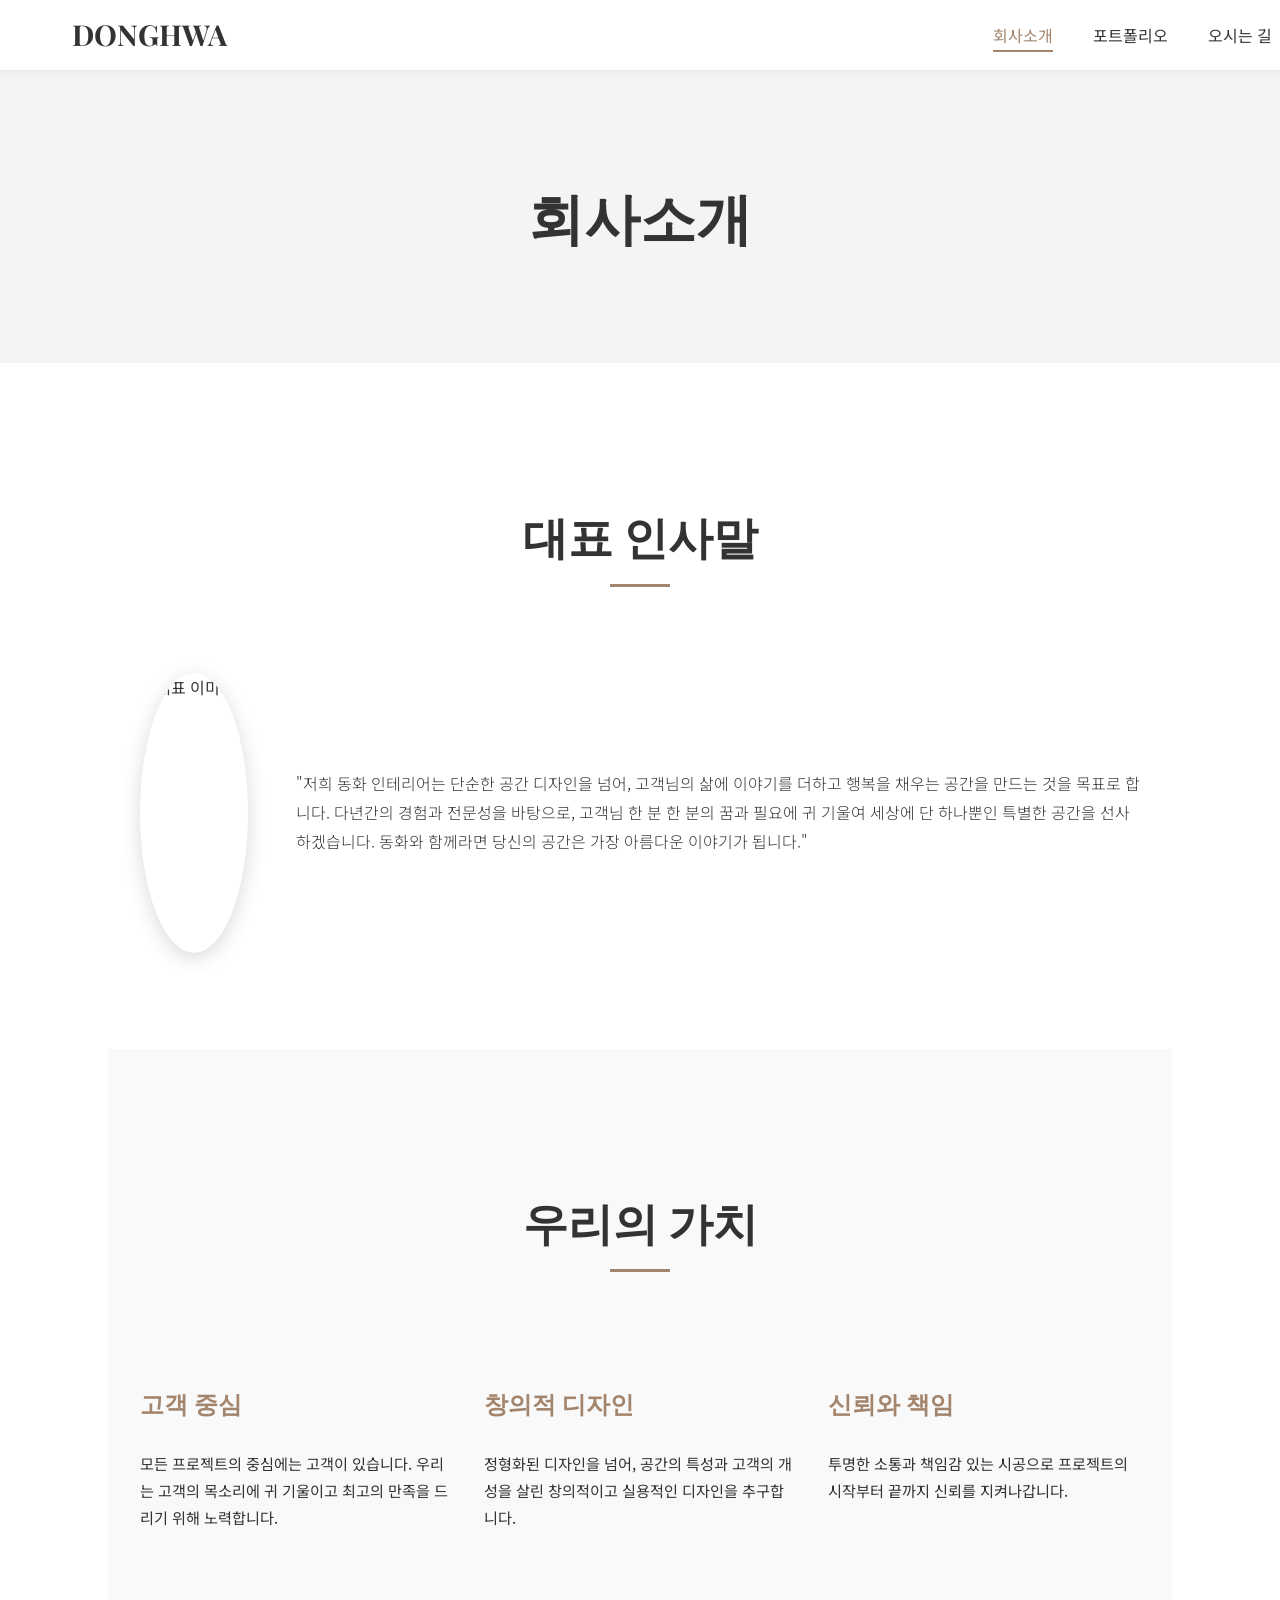
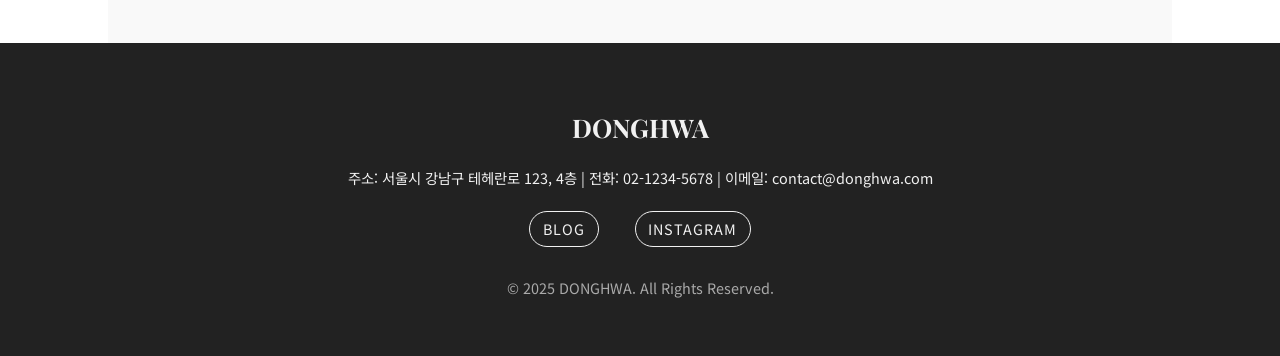
==== about.html @ 8a14a9ab "페이지 분리" ====
<!DOCTYPE html>
<html lang="ko">
<head>
    <meta charset="UTF-8">
    <meta name="viewport" content="width=device-width, initial-scale=1.0">
    <title>회사소개 - 동화 인테리어</title>
    <link rel="stylesheet" href="css/style.css">
    <link rel="preconnect" href="https://fonts.googleapis.com">
    <link rel="preconnect" href="https://fonts.gstatic.com" crossorigin>
    <link href="https://fonts.googleapis.com/css2?family=Noto+Sans+KR:wght@300;400;700&family=Playfair+Display:wght@700&display=swap" rel="stylesheet">
</head>
<body>

    <header id="header">
        <nav>
            <a href="index.html" class="logo">DONGHWA</a>
            <ul>
                <li><a href="about.html">회사소개</a></li>
                <li><a href="portfolio.html">포트폴리오</a></li>
                <li><a href="location.html">오시는 길</a></li>
            </ul>
        </nav>
    </header>

    <main>
        <section class="page-header">
            <h1>회사소개</h1>
        </section>

        <section id="about" class="content-section">
            <h2>대표 인사말</h2>
            <div class="ceo-message">
                <img src="https://images.unsplash.com/photo-1573496359142-b8d87734a5a2?q=80&w=1888&auto=format&fit=crop" alt="대표 이미지">
                <p>"저희 동화 인테리어는 단순한 공간 디자인을 넘어, 고객님의 삶에 이야기를 더하고 행복을 채우는 공간을 만드는 것을 목표로 합니다. 다년간의 경험과 전문성을 바탕으로, 고객님 한 분 한 분의 꿈과 필요에 귀 기울여 세상에 단 하나뿐인 특별한 공간을 선사하겠습니다. 동화와 함께라면 당신의 공간은 가장 아름다운 이야기가 됩니다."</p>
            </div>
        </section>

        <section class="content-section" style="background-color: #f9f9f9;">
            <h2>우리의 가치</h2>
            <div class="values-grid">
                <div class="value-item">
                    <h3>고객 중심</h3>
                    <p>모든 프로젝트의 중심에는 고객이 있습니다. 우리는 고객의 목소리에 귀 기울이고 최고의 만족을 드리기 위해 노력합니다.</p>
                </div>
                <div class="value-item">
                    <h3>창의적 디자인</h3>
                    <p>정형화된 디자인을 넘어, 공간의 특성과 고객의 개성을 살린 창의적이고 실용적인 디자인을 추구합니다.</p>
                </div>
                <div class="value-item">
                    <h3>신뢰와 책임</h3>
                    <p>투명한 소통과 책임감 있는 시공으로 프로젝트의 시작부터 끝까지 신뢰를 지켜나갑니다.</p>
                </div>
            </div>
        </section>
    </main>

    <footer id="contact">
        <div class="footer-content">
            <h2>DONGHWA</h2>
            <p>주소: 서울시 강남구 테헤란로 123, 4층 | 전화: 02-1234-5678 | 이메일: contact@donghwa.com</p>
            <div class="social-links">
                <a href="#" target="_blank">BLOG</a>
                <a href="#" target="_blank">INSTAGRAM</a>
            </div>
            <p class="copy">&copy; 2025 DONGHWA. All Rights Reserved.</p>
        </div>
    </footer>

    <script src="js/script.js"></script>
</body>
</html>
---- css/style.css ----
/* --- Global & Typography --- */
body {
    font-family: 'Noto Sans KR', sans-serif;
    margin: 0;
    padding: 0;
    color: #333;
    background-color: #ffffff;
    line-height: 1.8;
    overflow-x: hidden; /* Hide horizontal scrollbar from animations */
}

h1, h2, h3, h4, h5, h6 {
    font-family: 'Playfair Display', serif;
    font-weight: 700;
}

a {
    text-decoration: none;
    color: inherit;
}

main {
    padding-top: 70px; /* Offset for fixed header */
}

.content-section {
    padding: 6rem 2rem;
    max-width: 1000px;
    margin: 0 auto;
    text-align: center;
}

.content-section h2 {
    font-size: 2.8rem;
    margin-bottom: 2rem;
    position: relative;
    display: inline-block;
}

.content-section h2::after {
    content: '';
    position: absolute;
    bottom: -10px;
    left: 50%;
    transform: translateX(-50%);
    width: 60px;
    height: 3px;
    background-color: #a3856d;
}

/* --- Header --- */
#header {
    position: fixed;
    top: 0;
    left: 0;
    width: 100%;
    height: 70px;
    padding: 0 2rem;
    background: rgba(255, 255, 255, 0.8);
    backdrop-filter: blur(10px);
    z-index: 1000;
    transition: background 0.3s ease, box-shadow 0.3s ease;
    display: flex;
    align-items: center;
    box-shadow: 0 2px 5px rgba(0,0,0,0.05);
}

#header.scrolled {
    background: rgba(255, 255, 255, 0.95);
    box-shadow: 0 4px 10px rgba(0,0,0,0.1);
}

#header nav {
    display: flex;
    justify-content: space-between;
    align-items: center;
    width: 100%;
    max-width: 1200px;
    margin: 0 auto;
}

#header .logo {
    font-family: 'Playfair Display', serif;
    font-size: 1.8rem;
    font-weight: 700;
}

#header ul {
    list-style: none;
    margin: 0;
    padding: 0;
    display: flex;
}

#header ul li {
    margin-left: 2.5rem;
}

#header ul li a {
    font-weight: 400;
    font-size: 1rem;
    position: relative;
    padding: 5px 0;
    transition: color 0.3s ease;
}

#header ul li a::after {
    content: '';
    position: absolute;
    bottom: 0;
    left: 0;
    width: 0;
    height: 1.5px;
    background-color: #a3856d;
    transition: width 0.4s ease;
}

#header ul li a:hover::after,
#header ul li a.active::after {
    width: 100%;
}

#header ul li a:hover,
#header ul li a.active {
    color: #a3856d;
}

/* --- Footer --- */
#contact {
    background-color: #222;
    color: #f1f1f1;
    text-align: center;
    padding: 2.5rem 1rem; /* Reduced padding */
}

#contact .footer-content h2 {
    font-size: 1.6rem; /* Reduced font size */
    margin-bottom: 0.8rem;
}

#contact .footer-content p { /* Added specific selector for p tag */
    font-size: 0.9rem; /* Reduced font size */
}

#contact .social-links { margin: 1.5rem 0; /* Reduced margin */ }
#contact .social-links a {
    margin: 0 1rem;
    font-size: 0.9rem;
    letter-spacing: 1px;
    border: 1px solid #f1f1f1;
    padding: 0.4rem 0.8rem; /* Reduced padding */
    border-radius: 20px;
    transition: background 0.3s, color 0.3s;
}
#contact .social-links a:hover { background: #f1f1f1; color: #222; }
#contact .copy { font-size: 0.8rem; margin-top: 2rem; color: #aaa; }


/* --- Home Page --- */
.parallax-section {
    height: 100vh;
    background-attachment: fixed;
    background-position: center;
    background-repeat: no-repeat;
    background-size: cover;
    display: flex;
    justify-content: center;
    align-items: center;
    text-align: center;
    color: white;
    position: relative;
}
.parallax-section::before {
    content: '';
    position: absolute;
    top: 0;
    left: 0;
    width: 100%;
    height: 100%;
    background-color: rgba(0, 0, 0, 0.4);
}
#home .hero-text { z-index: 1; }
#home h1 { font-size: 6rem; margin: 0; letter-spacing: 2px; }
#home p { font-size: 1.5rem; font-weight: 300; }

.intro-section { padding: 5rem 2rem; }

.cta-button {
    display: inline-block;
    background-color: #a3856d;
    color: white;
    padding: 0.8rem 2rem;
    border-radius: 5px;
    font-weight: 700;
    margin-top: 1rem;
    transition: background-color 0.3s, transform 0.3s;
}
.cta-button:hover { background-color: #8a6d58; transform: translateY(-3px); }


/* --- Generic Page Header --- */
.page-header {
    padding: 6rem 2rem;
    background-color: #f4f4f4;
    text-align: center;
}
.page-header h1 { font-size: 3.5rem; margin: 0; }
.page-header p { font-size: 1.2rem; color: #666; margin-top: 0.5rem; }


/* --- About Page --- */
#about .ceo-message {
    display: flex;
    align-items: center;
    text-align: left;
    gap: 3rem;
    margin-top: 4rem;
}
#about .ceo-message img {
    width: 280px;
    height: 280px;
    border-radius: 50%;
    object-fit: cover;
    box-shadow: 0 5px 20px rgba(0,0,0,0.15);
}
#about .ceo-message p { font-size: 1rem; font-weight: 300; }

.values-grid {
    display: grid;
    grid-template-columns: repeat(3, 1fr);
    gap: 2rem;
    margin-top: 4rem;
    text-align: left;
}
.value-item h3 { font-size: 1.5rem; color: #a3856d; }
.value-item p { font-size: 0.95rem; }


/* --- Portfolio Page --- */
.gallery-grid {
    display: grid;
    grid-template-columns: repeat(auto-fit, minmax(350px, 1fr));
    gap: 2rem;
    max-width: 1400px;
}
.gallery-item-large {
    overflow: hidden;
    border-radius: 8px;
    box-shadow: 0 4px 15px rgba(0,0,0,0.1);
    transition: transform 0.3s ease, box-shadow 0.3s ease;
    position: relative;
    background: #000;
}
.gallery-item-large img {
    width: 100%;
    height: 100%;
    object-fit: cover;
    display: block;
    transition: transform 0.4s ease, opacity 0.4s ease;
}
.gallery-item-large:hover {
    transform: translateY(-5px);
    box-shadow: 0 8px 25px rgba(0,0,0,0.2);
}
.gallery-item-large:hover img {
    transform: scale(1.05);
    opacity: 0.5;
}
.gallery-caption {
    position: absolute;
    bottom: 0;
    left: 0;
    width: 100%;
    padding: 1.5rem;
    color: white;
    transform: translateY(100%);
    transition: transform 0.4s ease;
    box-sizing: border-box;
    background: linear-gradient(to top, rgba(0,0,0,0.8) 0%, rgba(0,0,0,0) 100%);
}
.gallery-item-large:hover .gallery-caption {
    transform: translateY(0);
}
.gallery-caption h3 { margin: 0; font-size: 1.6rem; }
.gallery-caption p { margin: 0.2rem 0 0; font-family: 'Noto Sans KR', sans-serif; opacity: 0.9; }


/* --- Location Page --- */
.contact-info {
    text-align: left;
    max-width: 600px;
    margin: 3rem auto 0 auto;
    background: #fff;
    padding: 2rem;
    border-radius: 8px;
    box-shadow: 0 4px 15px rgba(0,0,0,0.05);
}
.contact-info p { margin: 0.5rem 0; font-size: 1.1rem; }

.contact-form {
    max-width: 700px;
    margin: 0 auto;
    text-align: left;
}
.form-group {
    display: flex;
    gap: 1.5rem;
    margin-bottom: 1.5rem;
}
.form-group input, .form-group textarea {
    width: 100%;
    padding: 1rem;
    border: 1px solid #ddd;
    border-radius: 5px;
    font-family: 'Noto Sans KR', sans-serif;
    font-size: 1rem;
    transition: border-color 0.3s, box-shadow 0.3s;
}
.form-group input:focus, .form-group textarea:focus {
    outline: none;
    border-color: #a3856d;
    box-shadow: 0 0 5px rgba(163, 133, 109, 0.3);
}
.contact-form .cta-button { border: none; cursor: pointer; width: 100%; text-align: center; }


/* --- Animations --- */
.fade-in-section {
    opacity: 0;
    transform: translateY(20px);
    transition: opacity 0.6s ease-out, transform 0.6s ease-out;
}

.fade-in-section.is-visible {
    opacity: 1;
    transform: translateY(0);
}


/* --- Responsive --- */
@media (max-width: 768px) {
    main { padding-top: 110px; }
    #header { padding: 1rem; height: auto; }
    #header nav { flex-direction: column; gap: 1rem; }
    #header ul { padding: 0; }
    #header ul li { margin: 0 0.8rem; }

    #home h1 { font-size: 3.5rem; }
    #home p { font-size: 1.2rem; }

    .content-section { padding: 4rem 1.5rem; }

    #about .ceo-message { flex-direction: column; gap: 2rem; }
    #about .ceo-message img { width: 200px; height: 200px; }
    
    .values-grid { grid-template-columns: 1fr; }
    
    .gallery-grid { grid-template-columns: 1fr; }
    
    .form-group { flex-direction: column; gap: 1rem; margin-bottom: 1rem; }
}
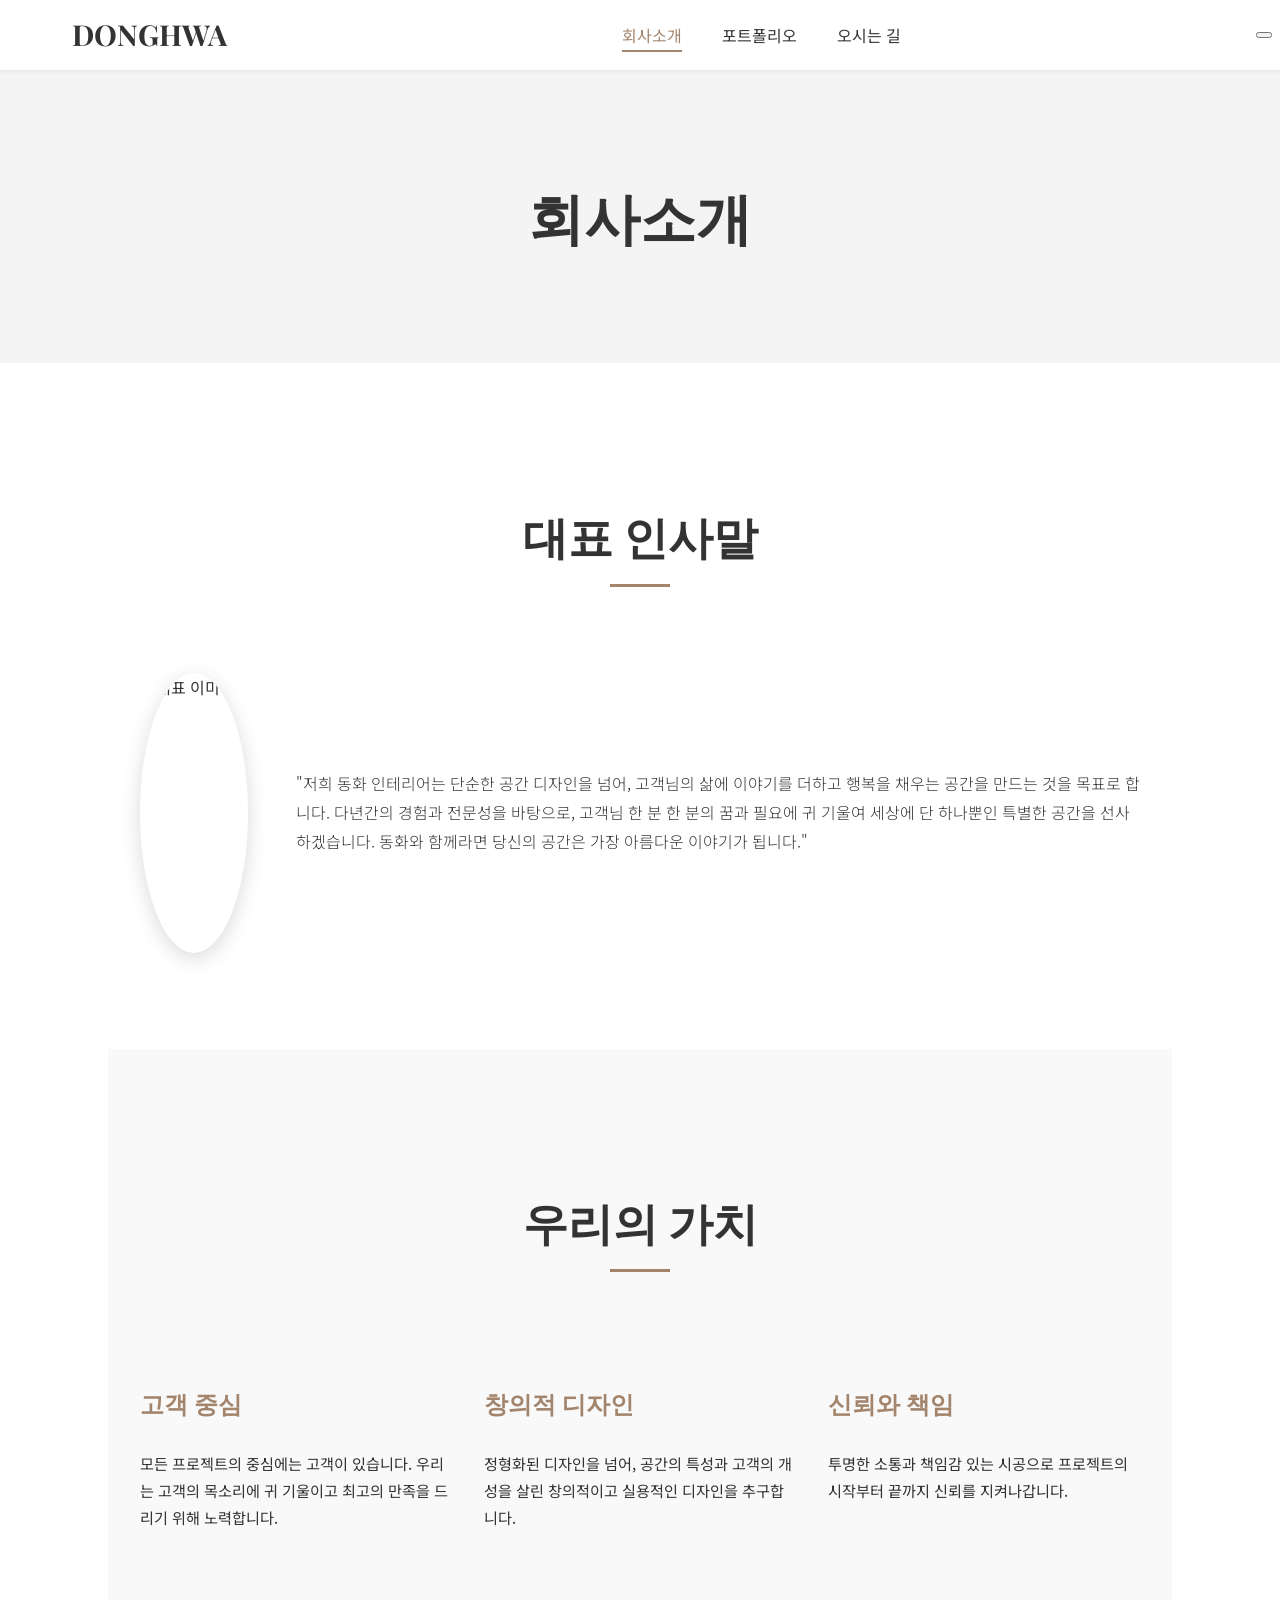
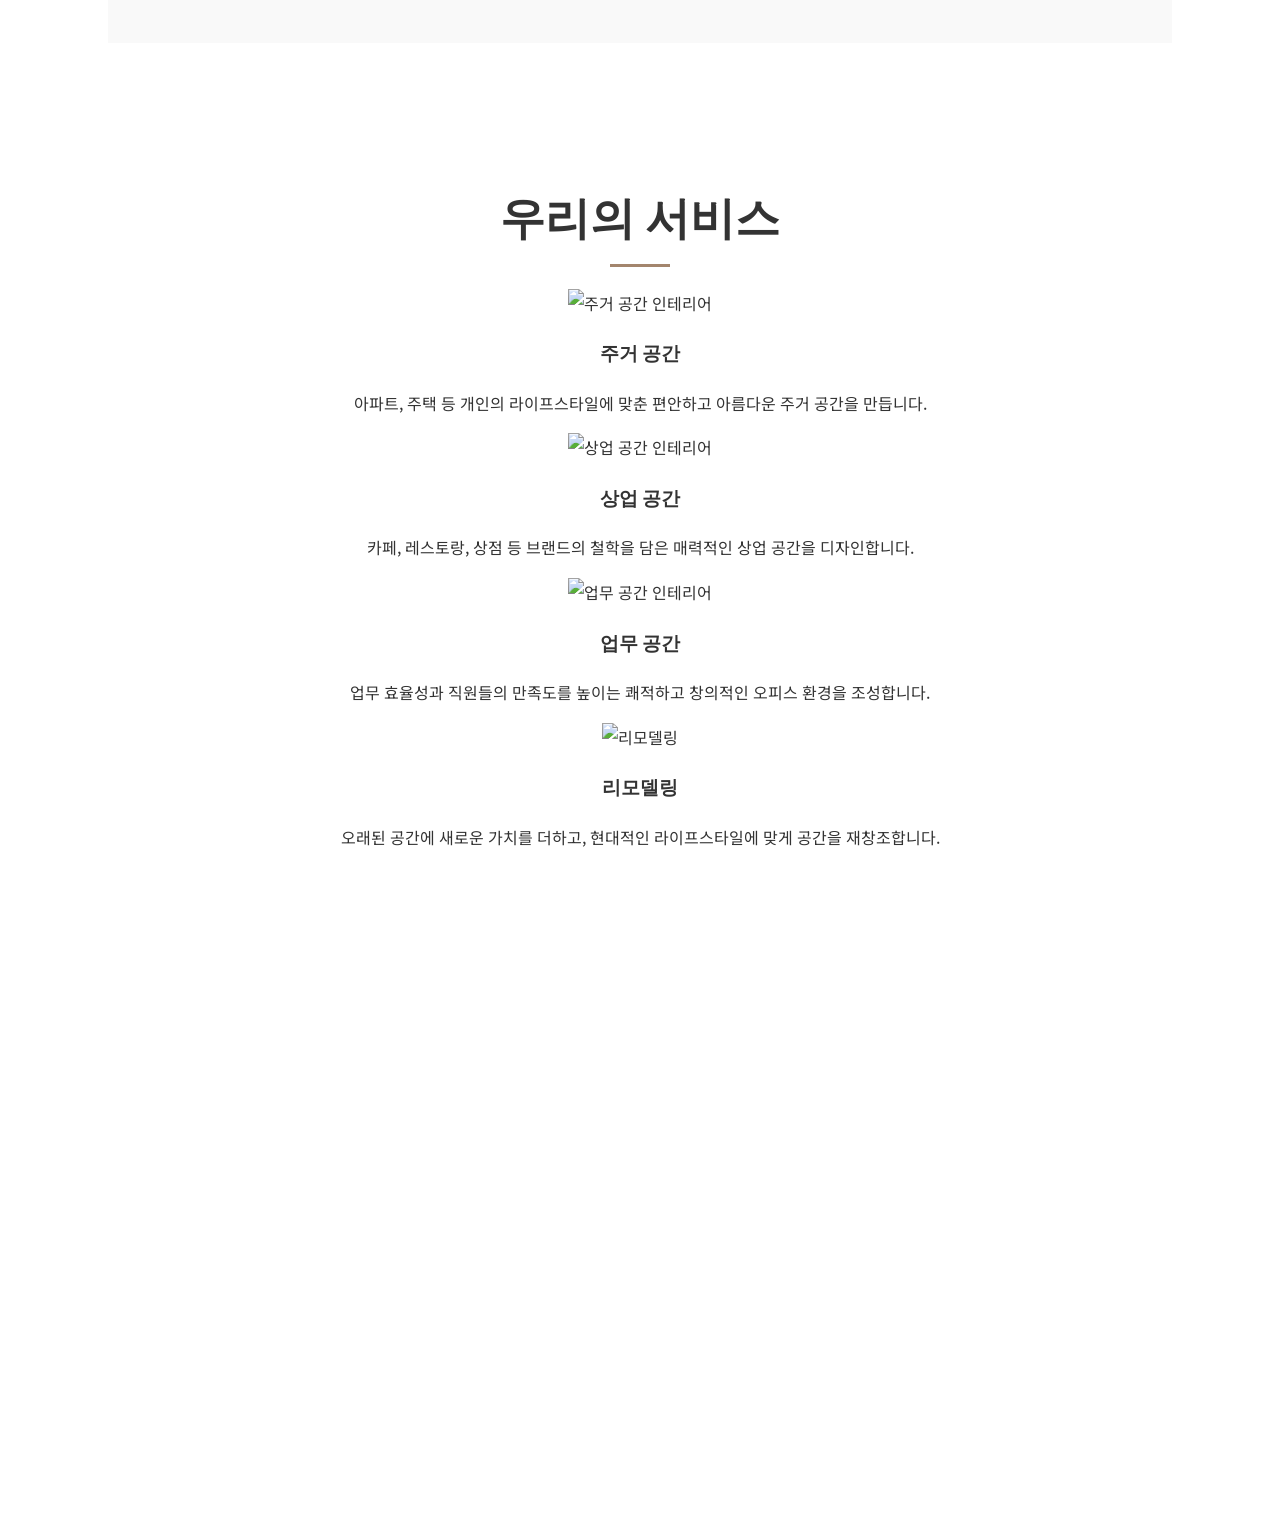
==== commit ecb7bb21: "소개 추가" ====
--- a/about.html
+++ b/about.html
@@ -14,11 +14,18 @@
     <header id="header">
         <nav>
             <a href="index.html" class="logo">DONGHWA</a>
-            <ul>
-                <li><a href="about.html">회사소개</a></li>
-                <li><a href="portfolio.html">포트폴리오</a></li>
-                <li><a href="location.html">오시는 길</a></li>
-            </ul>
+            <div class="nav-links">
+                <ul>
+                    <li><a href="about.html">회사소개</a></li>
+                    <li><a href="portfolio.html">포트폴리오</a></li>
+                    <li><a href="location.html">오시는 길</a></li>
+                </ul>
+            </div>
+            <button class="nav-toggle">
+                <span></span>
+                <span></span>
+                <span></span>
+            </button>
         </nav>
     </header>
 
@@ -52,17 +59,61 @@
                 </div>
             </div>
         </section>
+
+        <section class="content-section">
+            <h2>우리의 서비스</h2>
+            <div class="services-grid">
+                <div class="service-item">
+                    <img src="https://images.unsplash.com/photo-1600585154340-be6161a56a0c?q=80&w=2070&auto=format&fit=crop" alt="주거 공간 인테리어">
+                    <h3>주거 공간</h3>
+                    <p>아파트, 주택 등 개인의 라이프스타일에 맞춘 편안하고 아름다운 주거 공간을 만듭니다.</p>
+                </div>
+                <div class="service-item">
+                    <img src="https://images.unsplash.com/photo-1556761175-5973dc0f32e7?q=80&w=2232&auto=format&fit=crop" alt="상업 공간 인테리어">
+                    <h3>상업 공간</h3>
+                    <p>카페, 레스토랑, 상점 등 브랜드의 철학을 담은 매력적인 상업 공간을 디자인합니다.</p>
+                </div>
+                <div class="service-item">
+                    <img src="https://images.unsplash.com/photo-1522771739844-6a9f6d5f14af?q=80&w=2071&auto=format&fit=crop" alt="업무 공간 인테리어">
+                    <h3>업무 공간</h3>
+                    <p>업무 효율성과 직원들의 만족도를 높이는 쾌적하고 창의적인 오피스 환경을 조성합니다.</p>
+                </div>
+                <div class="service-item">
+                    <img src="https://images.unsplash.com/photo-1484154218962-a197022b5858?q=80&w=2074&auto=format&fit=crop" alt="리모델링">
+                    <h3>리모델링</h3>
+                    <p>오래된 공간에 새로운 가치를 더하고, 현대적인 라이프스타일에 맞게 공간을 재창조합니다.</p>
+                </div>
+            </div>
+        </section>
     </main>
 
-    <footer id="contact">
-        <div class="footer-content">
-            <h2>DONGHWA</h2>
-            <p>주소: 서울시 강남구 테헤란로 123, 4층 | 전화: 02-1234-5678 | 이메일: contact@donghwa.com</p>
-            <div class="social-links">
-                <a href="#" target="_blank">BLOG</a>
-                <a href="#" target="_blank">INSTAGRAM</a>
+    <footer id="footer" class="fade-in-section">
+        <div class="footer-container">
+            <div class="footer-col">
+                <h3>DONGHWA</h3>
+                <p>공간에 이야기를 담아 당신의 삶을 디자인하는 동화 인테리어입니다. 혁신적인 디자인과 디테일에 대한 열정으로 모든 프로젝트에 접근합니다.</p>
             </div>
-            <p class="copy">&copy; 2025 DONGHWA. All Rights Reserved.</p>
+            <div class="footer-col">
+                <h4>Quick Links</h4>
+                <ul>
+                    <li><a href="about.html">회사소개</a></li>
+                    <li><a href="portfolio.html">포트폴리오</a></li>
+                    <li><a href="location.html">오시는 길</a></li>
+                </ul>
+            </div>
+            <div class="footer-col">
+                <h4>Contact Us</h4>
+                <p>서울시 강남구 테헤란로 123, 4층</p>
+                <p>Email: contact@donghwa.com</p>
+                <p>Phone: 02-1234-5678</p>
+                <div class="social-links">
+                    <a href="#" target="_blank">BLOG</a>
+                    <a href="#" target="_blank">INSTAGRAM</a>
+                </div>
+            </div>
+        </div>
+        <div class="footer-bottom">
+            <p>&copy; 2025 DONGHWA. All Rights Reserved.</p>
         </div>
     </footer>
 
--- a/css/style.css
+++ b/css/style.css
@@ -250,6 +250,10 @@
     transition: transform 0.3s ease, box-shadow 0.3s ease;
     position: relative;
     background: #000;
+    display: none; /* Hide items by default for pagination */
+}
+.gallery-item-large.active {
+    display: block; /* Show items for the current page */
 }
 .gallery-item-large img {
     width: 100%;
@@ -283,6 +287,37 @@
 }
 .gallery-caption h3 { margin: 0; font-size: 1.6rem; }
 .gallery-caption p { margin: 0.2rem 0 0; font-family: 'Noto Sans KR', sans-serif; opacity: 0.9; }
+
+/* Pagination */
+.pagination {
+    margin-top: 4rem;
+    display: flex;
+    justify-content: center;
+    align-items: center;
+    gap: 0.5rem;
+}
+.page-link {
+    border: 1px solid #ddd;
+    padding: 0.5rem 1rem;
+    color: #333;
+    background: #fff;
+    cursor: pointer;
+    border-radius: 4px;
+    transition: background-color 0.3s, color 0.3s;
+}
+.page-link:hover {
+    background-color: #f4f4f4;
+}
+.page-link.active {
+    background-color: #a3856d;
+    color: white;
+    border-color: #a3856d;
+}
+.page-link.disabled {
+    color: #aaa;
+    pointer-events: none;
+    background-color: #f9f9f9;
+}
 
 
 /* --- Location Page --- */
@@ -297,32 +332,6 @@
 }
 .contact-info p { margin: 0.5rem 0; font-size: 1.1rem; }
 
-.contact-form {
-    max-width: 700px;
-    margin: 0 auto;
-    text-align: left;
-}
-.form-group {
-    display: flex;
-    gap: 1.5rem;
-    margin-bottom: 1.5rem;
-}
-.form-group input, .form-group textarea {
-    width: 100%;
-    padding: 1rem;
-    border: 1px solid #ddd;
-    border-radius: 5px;
-    font-family: 'Noto Sans KR', sans-serif;
-    font-size: 1rem;
-    transition: border-color 0.3s, box-shadow 0.3s;
-}
-.form-group input:focus, .form-group textarea:focus {
-    outline: none;
-    border-color: #a3856d;
-    box-shadow: 0 0 5px rgba(163, 133, 109, 0.3);
-}
-.contact-form .cta-button { border: none; cursor: pointer; width: 100%; text-align: center; }
-
 
 /* --- Animations --- */
 .fade-in-section {
@@ -358,4 +367,4 @@
     .gallery-grid { grid-template-columns: 1fr; }
     
     .form-group { flex-direction: column; gap: 1rem; margin-bottom: 1rem; }
-}+}
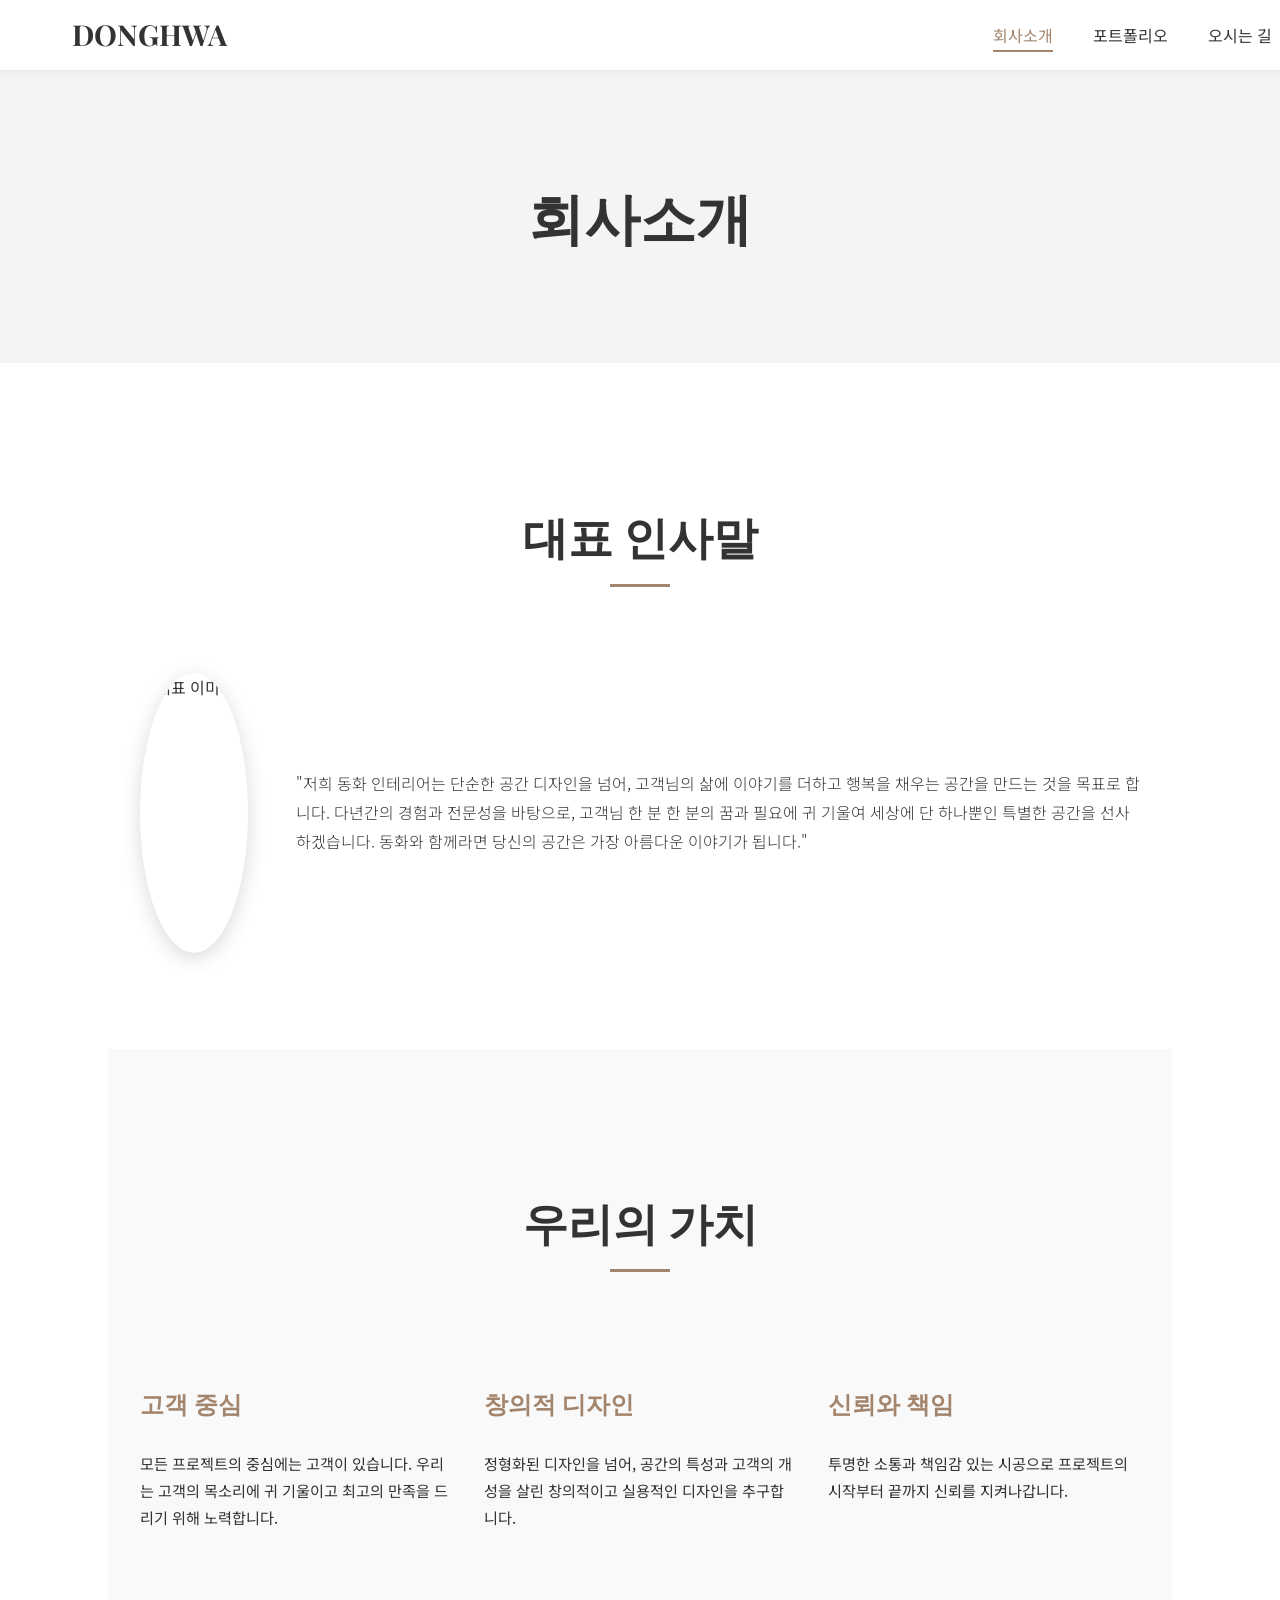
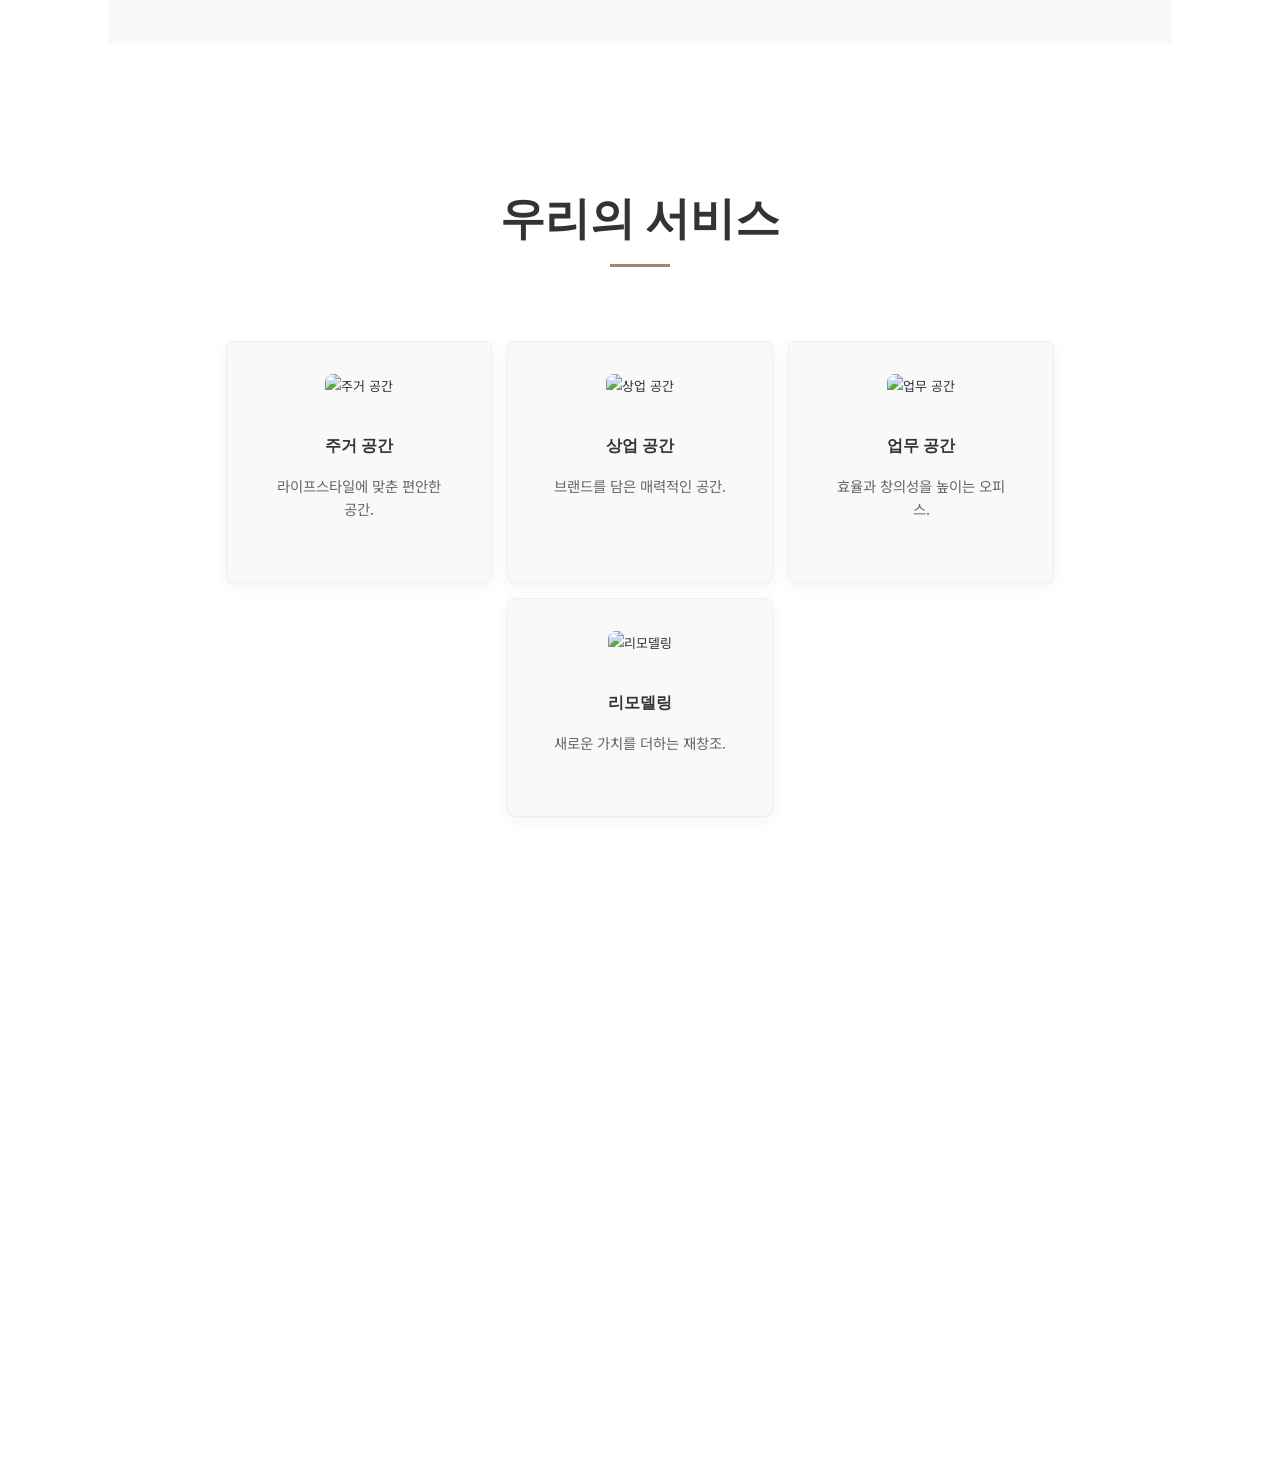
==== commit 8be8e6db: "우리의 서비스 인라인 스타일 적용" ====
--- a/about.html
+++ b/about.html
@@ -61,30 +61,36 @@
         </section>
 
         <section class="content-section">
-            <h2>우리의 서비스</h2>
-            <div class="services-grid">
-                <div class="service-item">
-                    <img src="https://images.unsplash.com/photo-1600585154340-be6161a56a0c?q=80&w=2070&auto=format&fit=crop" alt="주거 공간 인테리어">
-                    <h3>주거 공간</h3>
-                    <p>아파트, 주택 등 개인의 라이프스타일에 맞춘 편안하고 아름다운 주거 공간을 만듭니다.</p>
-                </div>
-                <div class="service-item">
-                    <img src="https://images.unsplash.com/photo-1556761175-5973dc0f32e7?q=80&w=2232&auto=format&fit=crop" alt="상업 공간 인테리어">
-                    <h3>상업 공간</h3>
-                    <p>카페, 레스토랑, 상점 등 브랜드의 철학을 담은 매력적인 상업 공간을 디자인합니다.</p>
-                </div>
-                <div class="service-item">
-                    <img src="https://images.unsplash.com/photo-1522771739844-6a9f6d5f14af?q=80&w=2071&auto=format&fit=crop" alt="업무 공간 인테리어">
-                    <h3>업무 공간</h3>
-                    <p>업무 효율성과 직원들의 만족도를 높이는 쾌적하고 창의적인 오피스 환경을 조성합니다.</p>
-                </div>
-                <div class="service-item">
-                    <img src="https://images.unsplash.com/photo-1484154218962-a197022b5858?q=80&w=2074&auto=format&fit=crop" alt="리모델링">
-                    <h3>리모델링</h3>
-                    <p>오래된 공간에 새로운 가치를 더하고, 현대적인 라이프스타일에 맞게 공간을 재창조합니다.</p>
-                </div>
-            </div>
-        </section>
+    <h2 style="text-align: center; margin-bottom: 20px;">우리의 서비스</h2>
+    
+    <div class="services-grid" style="display: flex; justify-content: center; gap: 15px; flex-wrap: wrap;">
+        
+        <div class="service-item" style="width: 200px; border: 1px solid #eee; border-radius: 8px; overflow: hidden; text-align: center; font-size: 13px;">
+            <img src="https://images.unsplash.com/photo-1600585154340-be6161a56a0c?q=80&w=2070&auto=format&fit=crop" alt="주거 공간" style="width: 100%; height: 120px; object-fit: cover;">
+            <h3 style="margin: 10px 0 5px; font-size: 16px;">주거 공간</h3>
+            <p style="padding: 0 10px 15px; color: #666;">라이프스타일에 맞춘 편안한 공간.</p>
+        </div>
+
+        <div class="service-item" style="width: 200px; border: 1px solid #eee; border-radius: 8px; overflow: hidden; text-align: center; font-size: 13px;">
+            <img src="https://images.unsplash.com/photo-1556761175-5973dc0f32e7?q=80&w=2232&auto=format&fit=crop" alt="상업 공간" style="width: 100%; height: 120px; object-fit: cover;">
+            <h3 style="margin: 10px 0 5px; font-size: 16px;">상업 공간</h3>
+            <p style="padding: 0 10px 15px; color: #666;">브랜드를 담은 매력적인 공간.</p>
+        </div>
+
+        <div class="service-item" style="width: 200px; border: 1px solid #eee; border-radius: 8px; overflow: hidden; text-align: center; font-size: 13px;">
+            <img src="https://images.unsplash.com/photo-1522771739844-6a9f6d5f14af?q=80&w=2071&auto=format&fit=crop" alt="업무 공간" style="width: 100%; height: 120px; object-fit: cover;">
+            <h3 style="margin: 10px 0 5px; font-size: 16px;">업무 공간</h3>
+            <p style="padding: 0 10px 15px; color: #666;">효율과 창의성을 높이는 오피스.</p>
+        </div>
+
+        <div class="service-item" style="width: 200px; border: 1px solid #eee; border-radius: 8px; overflow: hidden; text-align: center; font-size: 13px;">
+            <img src="https://images.unsplash.com/photo-1484154218962-a197022b5858?q=80&w=2074&auto=format&fit=crop" alt="리모델링" style="width: 100%; height: 120px; object-fit: cover;">
+            <h3 style="margin: 10px 0 5px; font-size: 16px;">리모델링</h3>
+            <p style="padding: 0 10px 15px; color: #666;">새로운 가치를 더하는 재창조.</p>
+        </div>
+
+    </div>
+</section>
     </main>
 
     <footer id="footer" class="fade-in-section">
--- a/css/style.css
+++ b/css/style.css
@@ -7,6 +7,9 @@
     background-color: #ffffff;
     line-height: 1.8;
     overflow-x: hidden; /* Hide horizontal scrollbar from animations */
+    display: flex; /* Make body a flex container */
+    flex-direction: column; /* Stack children vertically */
+    min-height: 100vh; /* Ensure body takes at least full viewport height */
 }
 
 h1, h2, h3, h4, h5, h6 {
@@ -21,6 +24,7 @@
 
 main {
     padding-top: 70px; /* Offset for fixed header */
+    flex-grow: 1; /* Allow main to grow and push footer down */
 }
 
 .content-section {
@@ -126,34 +130,99 @@
 }
 
 /* --- Footer --- */
-#contact {
+#footer {
     background-color: #222;
-    color: #f1f1f1;
+    color: #ccc;
+    padding: 5rem 2rem;
+    font-size: 0.9rem;
+}
+
+.footer-container {
+    display: grid;
+    grid-template-columns: 2fr 1fr 1.5fr;
+    gap: 3rem;
+    max-width: 1200px;
+    margin: 0 auto;
+    padding-bottom: 3rem;
+}
+
+.footer-col h3 {
+    font-family: 'Playfair Display', serif;
+    font-size: 1.8rem;
+    color: #fff;
+    margin-bottom: 1rem;
+}
+
+.footer-col h4 {
+    font-family: 'Noto Sans KR', sans-serif;
+    font-size: 1.1rem;
+    font-weight: 700;
+    color: #fff;
+    margin-bottom: 1.5rem;
+    position: relative;
+    padding-bottom: 0.5rem;
+}
+
+.footer-col h4::after {
+    content: '';
+    position: absolute;
+    bottom: 0;
+    left: 0;
+    width: 30px;
+    height: 2px;
+    background-color: #a3856d;
+}
+
+.footer-col p {
+    line-height: 1.8;
+    margin-bottom: 1rem;
+}
+
+.footer-col ul {
+    list-style: none;
+    padding: 0;
+}
+
+.footer-col ul li {
+    margin-bottom: 0.8rem;
+}
+
+.footer-col ul li a {
+    color: #ccc;
+    transition: color 0.3s;
+}
+
+.footer-col ul li a:hover {
+    color: #fff;
+}
+
+#footer .social-links { 
+    margin-top: 1.5rem;
+}
+
+#footer .social-links a {
+    margin-right: 1rem;
+    font-size: 1rem;
+    color: #ccc;
+    transition: color 0.3s;
+}
+
+#footer .social-links a:hover {
+    color: #a3856d;
+}
+
+.footer-bottom {
+    border-top: 1px solid #444;
     text-align: center;
-    padding: 2.5rem 1rem; /* Reduced padding */
-}
-
-#contact .footer-content h2 {
-    font-size: 1.6rem; /* Reduced font size */
-    margin-bottom: 0.8rem;
-}
-
-#contact .footer-content p { /* Added specific selector for p tag */
-    font-size: 0.9rem; /* Reduced font size */
-}
-
-#contact .social-links { margin: 1.5rem 0; /* Reduced margin */ }
-#contact .social-links a {
-    margin: 0 1rem;
-    font-size: 0.9rem;
-    letter-spacing: 1px;
-    border: 1px solid #f1f1f1;
-    padding: 0.4rem 0.8rem; /* Reduced padding */
-    border-radius: 20px;
-    transition: background 0.3s, color 0.3s;
-}
-#contact .social-links a:hover { background: #f1f1f1; color: #222; }
-#contact .copy { font-size: 0.8rem; margin-top: 2rem; color: #aaa; }
+    padding: 1.5rem 0;
+}
+
+.footer-bottom p {
+    margin: 0;
+    font-size: 0.8rem;
+    color: #aaa;
+}
+
 
 
 /* --- Home Page --- */
@@ -235,8 +304,50 @@
 .value-item h3 { font-size: 1.5rem; color: #a3856d; }
 .value-item p { font-size: 0.95rem; }
 
+.services-grid {
+    display: grid;
+    grid-template-columns: repeat(4, 1fr);
+    gap: 2rem;
+    margin-top: 4rem;
+    text-align: center;
+}
+
+.service-item {
+    background-color: #f9f9f9;
+    padding: 2rem;
+    border-radius: 8px;
+    box-shadow: 0 4px 15px rgba(0,0,0,0.05);
+    transition: transform 0.3s, box-shadow 0.3s;
+}
+
+.service-item:hover {
+    transform: translateY(-5px);
+    box-shadow: 0 8px 25px rgba(0,0,0,0.1);
+}
+
+.service-item img {
+    width: 100%;
+    height: 180px;
+    object-fit: cover;
+    border-radius: 8px;
+    margin-bottom: 1.5rem;
+}
+
+.service-item h3 {
+    font-size: 1.4rem;
+    margin-bottom: 0.5rem;
+}
+
+.service-item p {
+    font-size: 0.9rem;
+    line-height: 1.6;
+}
+
+
 
 /* --- Portfolio Page --- */
+
+
 .gallery-grid {
     display: grid;
     grid-template-columns: repeat(auto-fit, minmax(350px, 1fr));
@@ -250,10 +361,7 @@
     transition: transform 0.3s ease, box-shadow 0.3s ease;
     position: relative;
     background: #000;
-    display: none; /* Hide items by default for pagination */
-}
-.gallery-item-large.active {
-    display: block; /* Show items for the current page */
+    display: block; /* Ensure items are visible by default */
 }
 .gallery-item-large img {
     width: 100%;
@@ -333,6 +441,9 @@
 .contact-info p { margin: 0.5rem 0; font-size: 1.1rem; }
 
 
+
+
+
 /* --- Animations --- */
 .fade-in-section {
     opacity: 0;
@@ -347,24 +458,114 @@
 
 
 /* --- Responsive --- */
+
+/* Styles for devices larger than 768px (tablets and desktops) */
+@media (min-width: 769px) {
+    .nav-toggle {
+        display: none; /* Hide hamburger on desktop */
+    }
+    .nav-links {
+        display: block !important;
+    }
+}
+
+/* Styles for devices up to 768px (tablets and phones) */
 @media (max-width: 768px) {
-    main { padding-top: 110px; }
-    #header { padding: 1rem; height: auto; }
-    #header nav { flex-direction: column; gap: 1rem; }
-    #header ul { padding: 0; }
-    #header ul li { margin: 0 0.8rem; }
-
+    main {
+        padding-top: 70px; /* Reset padding for mobile */
+    }
+
+    #header nav {
+        justify-content: space-between;
+    }
+
+    .nav-links {
+        position: fixed;
+        top: 0;
+        left: -100%; /* Start off-screen */
+        width: 80%;
+        height: 100vh;
+        background-color: #ffffff;
+        box-shadow: 2px 0 10px rgba(0,0,0,0.1);
+        display: flex;
+        flex-direction: column;
+        justify-content: center;
+        align-items: center;
+        transition: left 0.4s ease-in-out;
+        z-index: 1001; /* Above header */
+    }
+
+    .nav-links.nav-open {
+        left: 0; /* Slide in */
+    }
+
+    .nav-links ul {
+        flex-direction: column;
+        gap: 2.5rem;
+        text-align: center;
+    }
+
+    #header ul li {
+        margin: 0;
+    }
+
+    #header ul li a {
+        font-size: 1.5rem;
+    }
+
+    .nav-toggle {
+        display: block;
+        background: none;
+        border: none;
+        cursor: pointer;
+        padding: 10px;
+        z-index: 1002; /* Above everything */
+        position: relative;
+    }
+
+    .nav-toggle span {
+        display: block;
+        width: 25px;
+        height: 2px;
+        background-color: #333;
+        margin: 5px 0;
+        transition: transform 0.3s, opacity 0.3s;
+    }
+
+    .nav-open .nav-toggle span:nth-child(1) {
+        transform: translateY(7px) rotate(45deg);
+    }
+
+    .nav-open .nav-toggle span:nth-child(2) {
+        opacity: 0;
+    }
+
+    .nav-open .nav-toggle span:nth-child(3) {
+        transform: translateY(-7px) rotate(-45deg);
+    }
+    
     #home h1 { font-size: 3.5rem; }
     #home p { font-size: 1.2rem; }
 
     .content-section { padding: 4rem 1.5rem; }
+    .content-section h2 { font-size: 2.2rem; }
 
     #about .ceo-message { flex-direction: column; gap: 2rem; }
     #about .ceo-message img { width: 200px; height: 200px; }
     
     .values-grid { grid-template-columns: 1fr; }
+
+    .services-grid { grid-template-columns: repeat(2, 1fr); }
     
     .gallery-grid { grid-template-columns: 1fr; }
-    
-    .form-group { flex-direction: column; gap: 1rem; margin-bottom: 1rem; }
-}
+
+    .footer-container {
+        grid-template-columns: 1fr;
+        text-align: center;
+    }
+
+    .footer-col h4::after {
+        left: 50%;
+        transform: translateX(-50%);
+    }
+}
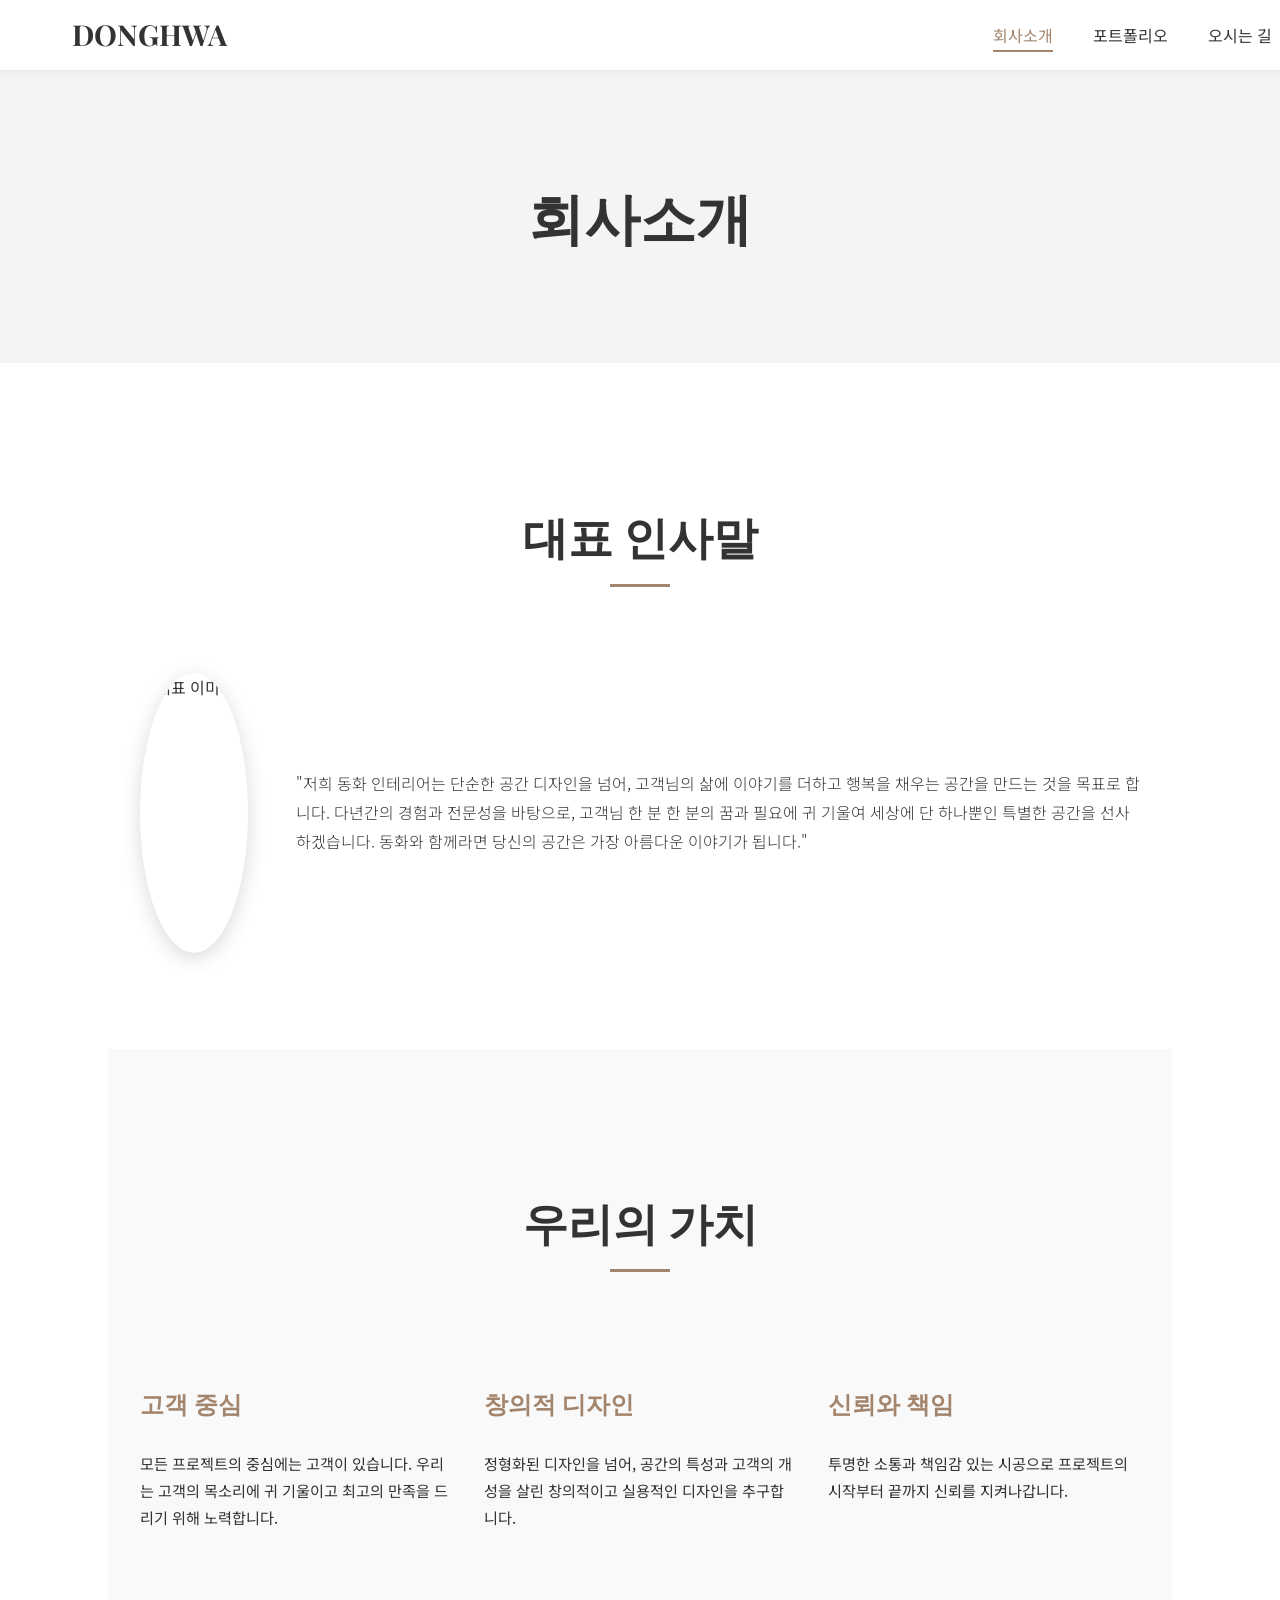
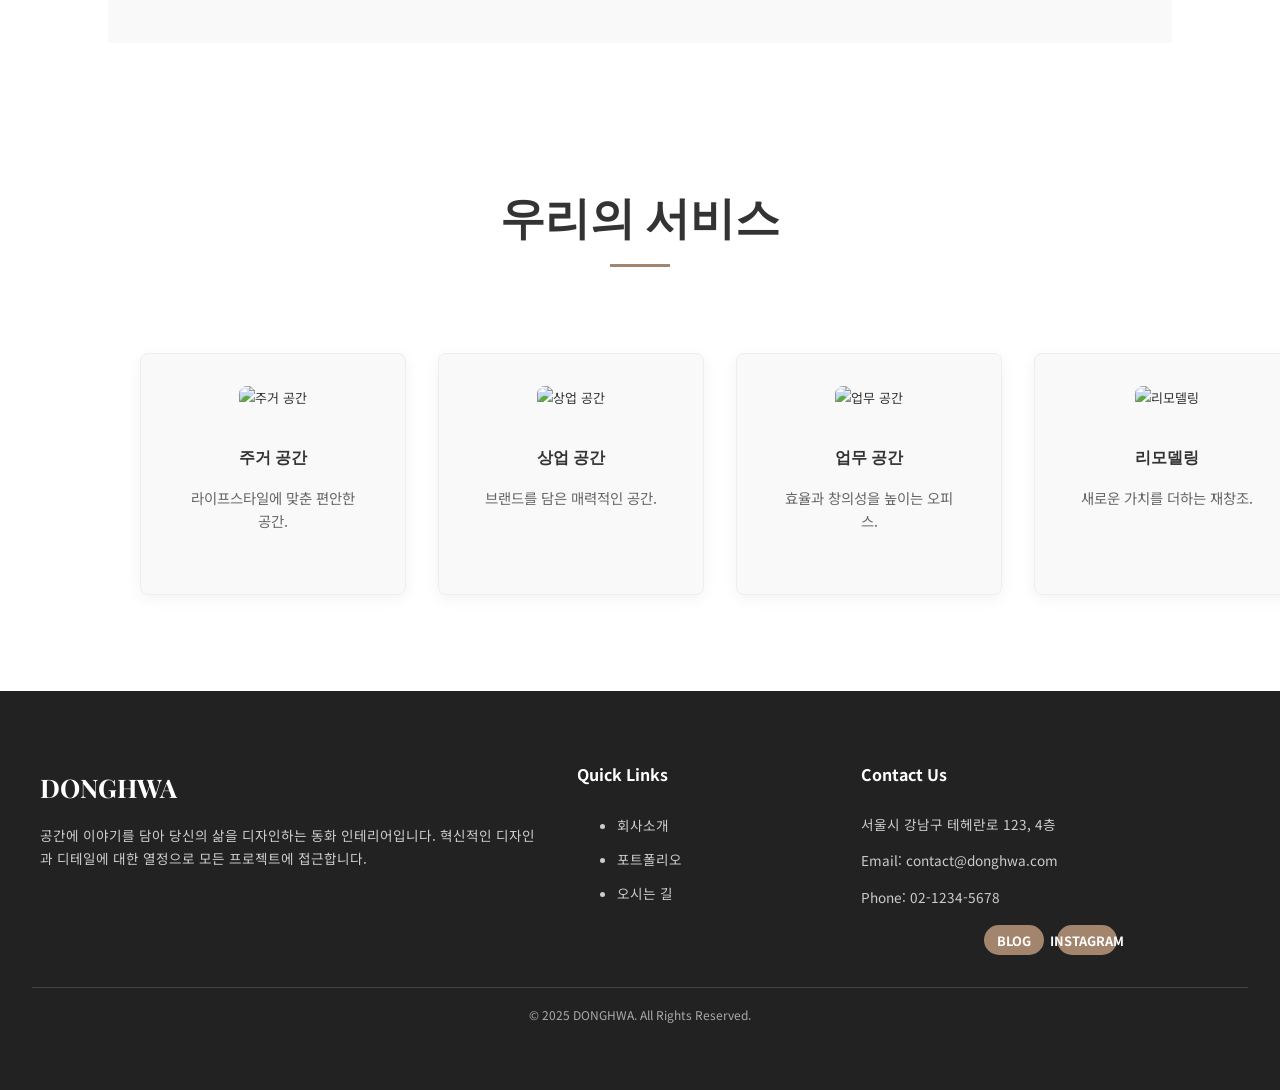
==== commit 75841e78: "디자인 수정 1" ====
--- a/about.html
+++ b/about.html
@@ -61,32 +61,32 @@
         </section>
 
         <section class="content-section">
-    <h2 style="text-align: center; margin-bottom: 20px;">우리의 서비스</h2>
+    <h2>우리의 서비스</h2>
     
-    <div class="services-grid" style="display: flex; justify-content: center; gap: 15px; flex-wrap: wrap;">
+    <div class="services-grid">
         
-        <div class="service-item" style="width: 200px; border: 1px solid #eee; border-radius: 8px; overflow: hidden; text-align: center; font-size: 13px;">
-            <img src="https://images.unsplash.com/photo-1600585154340-be6161a56a0c?q=80&w=2070&auto=format&fit=crop" alt="주거 공간" style="width: 100%; height: 120px; object-fit: cover;">
-            <h3 style="margin: 10px 0 5px; font-size: 16px;">주거 공간</h3>
-            <p style="padding: 0 10px 15px; color: #666;">라이프스타일에 맞춘 편안한 공간.</p>
+        <div class="service-item">
+            <img src="https://images.unsplash.com/photo-1600585154340-be6161a56a0c?q=80&w=2070&auto=format&fit=crop" alt="주거 공간">
+            <h3>주거 공간</h3>
+            <p>라이프스타일에 맞춘 편안한 공간.</p>
         </div>
 
-        <div class="service-item" style="width: 200px; border: 1px solid #eee; border-radius: 8px; overflow: hidden; text-align: center; font-size: 13px;">
-            <img src="https://images.unsplash.com/photo-1556761175-5973dc0f32e7?q=80&w=2232&auto=format&fit=crop" alt="상업 공간" style="width: 100%; height: 120px; object-fit: cover;">
-            <h3 style="margin: 10px 0 5px; font-size: 16px;">상업 공간</h3>
-            <p style="padding: 0 10px 15px; color: #666;">브랜드를 담은 매력적인 공간.</p>
+        <div class="service-item">
+            <img src="https://images.unsplash.com/photo-1556761175-5973dc0f32e7?q=80&w=2232&auto=format&fit=crop" alt="상업 공간">
+            <h3>상업 공간</h3>
+            <p>브랜드를 담은 매력적인 공간.</p>
         </div>
 
-        <div class="service-item" style="width: 200px; border: 1px solid #eee; border-radius: 8px; overflow: hidden; text-align: center; font-size: 13px;">
-            <img src="https://images.unsplash.com/photo-1522771739844-6a9f6d5f14af?q=80&w=2071&auto=format&fit=crop" alt="업무 공간" style="width: 100%; height: 120px; object-fit: cover;">
-            <h3 style="margin: 10px 0 5px; font-size: 16px;">업무 공간</h3>
-            <p style="padding: 0 10px 15px; color: #666;">효율과 창의성을 높이는 오피스.</p>
+        <div class="service-item">
+            <img src="https://images.unsplash.com/photo-1522771739844-6a9f6d5f14af?q=80&w=2071&auto=format&fit=crop" alt="업무 공간">
+            <h3>업무 공간</h3>
+            <p>효율과 창의성을 높이는 오피스.</p>
         </div>
 
-        <div class="service-item" style="width: 200px; border: 1px solid #eee; border-radius: 8px; overflow: hidden; text-align: center; font-size: 13px;">
-            <img src="https://images.unsplash.com/photo-1484154218962-a197022b5858?q=80&w=2074&auto=format&fit=crop" alt="리모델링" style="width: 100%; height: 120px; object-fit: cover;">
-            <h3 style="margin: 10px 0 5px; font-size: 16px;">리모델링</h3>
-            <p style="padding: 0 10px 15px; color: #666;">새로운 가치를 더하는 재창조.</p>
+        <div class="service-item">
+            <img src="https://images.unsplash.com/photo-1484154218962-a197022b5858?q=80&w=2074&auto=format&fit=crop" alt="리모델링">
+            <h3>리모델링</h3>
+            <p>새로운 가치를 더하는 재창조.</p>
         </div>
 
     </div>
--- a/css/style.css
+++ b/css/style.css
@@ -133,96 +133,83 @@
 #footer {
     background-color: #222;
     color: #ccc;
-    padding: 5rem 2rem;
-    font-size: 0.9rem;
+    padding: 3rem 2rem; /* Reduced padding */
+    font-size: 0.85rem; /* Slightly smaller base font size */
 }
 
 .footer-container {
     display: grid;
     grid-template-columns: 2fr 1fr 1.5fr;
-    gap: 3rem;
+    gap: 2rem; /* Reduced gap */
     max-width: 1200px;
     margin: 0 auto;
-    padding-bottom: 3rem;
+    padding-bottom: 2rem; /* Reduced padding */
 }
 
 .footer-col h3 {
     font-family: 'Playfair Display', serif;
-    font-size: 1.8rem;
+    font-size: 1.6rem; /* Smaller font size */
     color: #fff;
-    margin-bottom: 1rem;
+    margin-bottom: 0.8rem;
 }
 
 .footer-col h4 {
     font-family: 'Noto Sans KR', sans-serif;
-    font-size: 1.1rem;
+    font-size: 1rem; /* Smaller font size */
     font-weight: 700;
     color: #fff;
-    margin-bottom: 1.5rem;
+    margin-bottom: 1rem; /* Reduced margin */
     position: relative;
     padding-bottom: 0.5rem;
 }
 
-.footer-col h4::after {
-    content: '';
-    position: absolute;
-    bottom: 0;
-    left: 0;
-    width: 30px;
-    height: 2px;
-    background-color: #a3856d;
-}
-
 .footer-col p {
-    line-height: 1.8;
-    margin-bottom: 1rem;
-}
-
-.footer-col ul {
-    list-style: none;
-    padding: 0;
+    line-height: 1.7; /* Slightly reduced line height */
+    margin-bottom: 0.8rem; /* Reduced margin */
 }
 
 .footer-col ul li {
-    margin-bottom: 0.8rem;
-}
-
-.footer-col ul li a {
-    color: #ccc;
-    transition: color 0.3s;
-}
-
-.footer-col ul li a:hover {
-    color: #fff;
+    margin-bottom: 0.6rem; /* Reduced margin */
 }
 
 #footer .social-links { 
-    margin-top: 1.5rem;
+    margin-top: 1rem;
+    display: flex; /* Use flexbox for horizontal alignment */
+    justify-content: center; /* Center the icons if needed */
+    gap: 0.8rem; /* Increased space between buttons */
 }
 
 #footer .social-links a {
-    margin-right: 1rem;
-    font-size: 1rem;
-    color: #ccc;
-    transition: color 0.3s;
+    display: flex; /* Use flex to center content inside the circle */
+    align-items: center;
+    justify-content: center;
+    width: 60px; /* Increased width */
+    height: 30px; /* Increased height */
+    border-radius: 15px; /* Make it a rounded rectangle */
+    background-color: #a3856d; /* Background color for the circle */
+    color: white; /* Text color */
+    font-size: 0.8rem; /* Adjusted font size */
+    transition: background-color 0.3s, transform 0.3s;
+    text-transform: uppercase; /* Make text uppercase */
+    font-weight: 700;
 }
 
 #footer .social-links a:hover {
-    color: #a3856d;
-}
-
+    background-color: #8a6d58; /* Darker on hover */
+    transform: translateY(-2px);
+    color: white;
+}
 .footer-bottom {
     border-top: 1px solid #444;
     text-align: center;
-    padding: 1.5rem 0;
+    padding: 1rem 0; /* Reduced padding */
 }
 
 .footer-bottom p {
     margin: 0;
-    font-size: 0.8rem;
+    font-size: 0.75rem; /* Smaller font size */
     color: #aaa;
 }
-
 
 
 /* --- Home Page --- */
@@ -304,6 +291,11 @@
 .value-item h3 { font-size: 1.5rem; color: #a3856d; }
 .value-item p { font-size: 0.95rem; }
 
+.services-grid h2 {
+    text-align: center;
+    margin-bottom: 20px;
+}
+
 .services-grid {
     display: grid;
     grid-template-columns: repeat(4, 1fr);
@@ -318,6 +310,11 @@
     border-radius: 8px;
     box-shadow: 0 4px 15px rgba(0,0,0,0.05);
     transition: transform 0.3s, box-shadow 0.3s;
+    width: 200px;
+    border: 1px solid #eee;
+    overflow: hidden;
+    text-align: center;
+    font-size: 13px;
 }
 
 .service-item:hover {
@@ -327,20 +324,22 @@
 
 .service-item img {
     width: 100%;
-    height: 180px;
+    height: 120px;
     object-fit: cover;
     border-radius: 8px;
     margin-bottom: 1.5rem;
 }
 
 .service-item h3 {
-    font-size: 1.4rem;
-    margin-bottom: 0.5rem;
+    font-size: 16px;
+    margin: 10px 0 5px;
 }
 
 .service-item p {
     font-size: 0.9rem;
     line-height: 1.6;
+    padding: 0 10px 15px;
+    color: #666;
 }
 
 
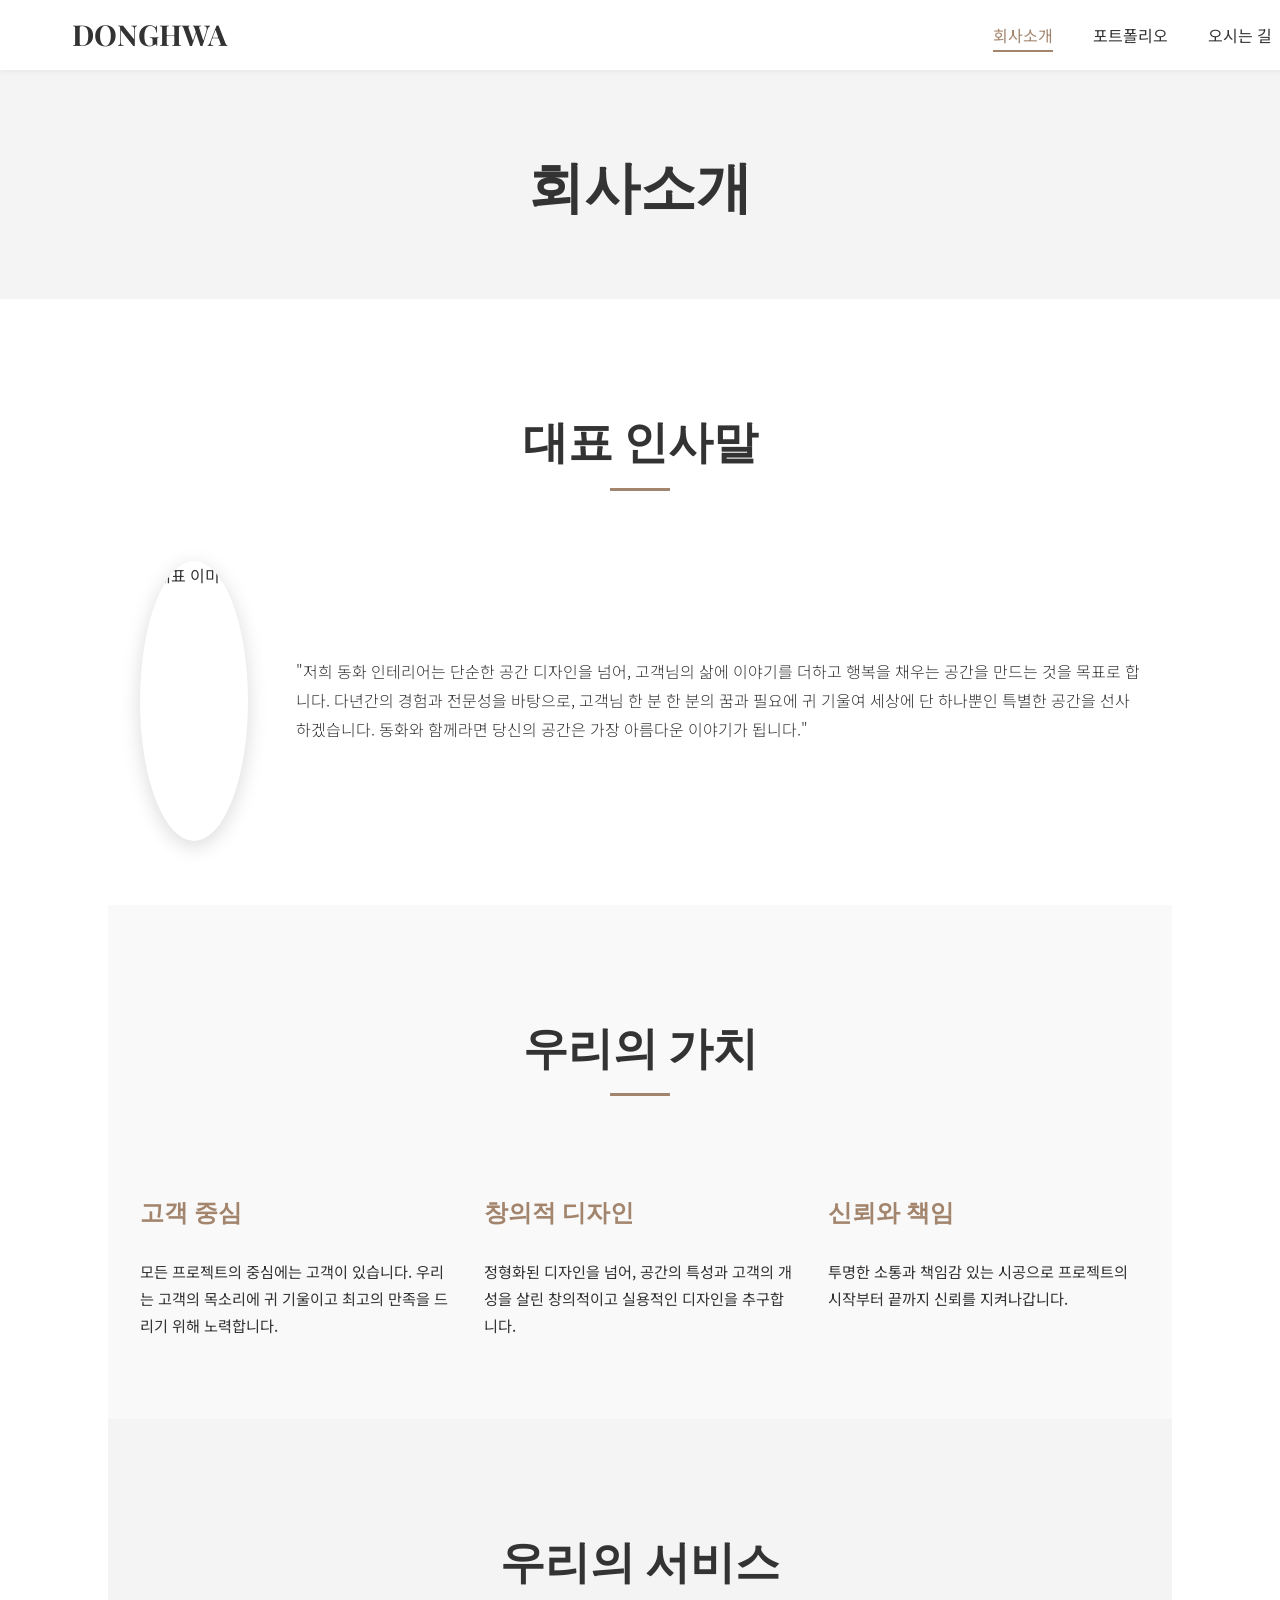
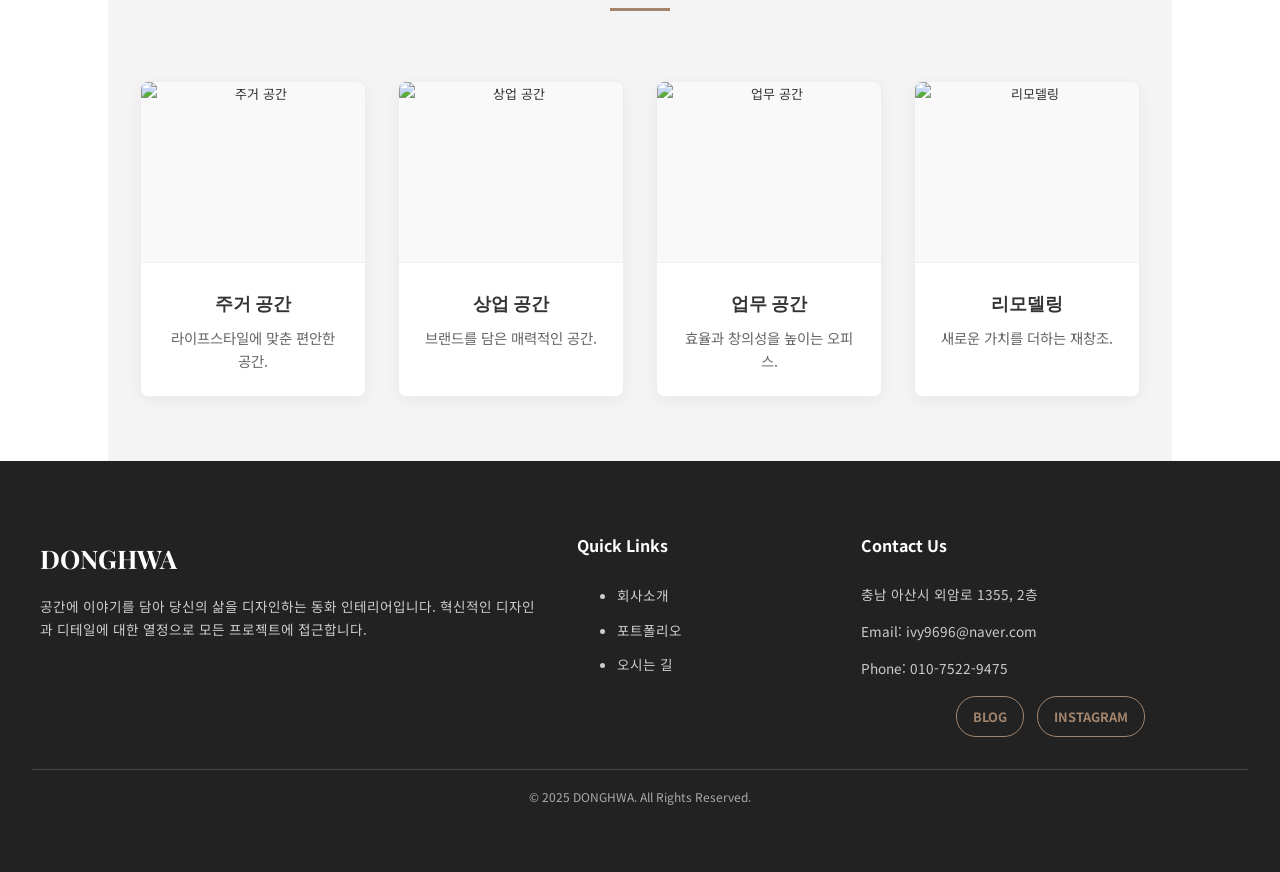
==== commit 3283a594: "디자인 수정및 링크 연결" ====
--- a/about.html
+++ b/about.html
@@ -9,7 +9,7 @@
     <link rel="preconnect" href="https://fonts.gstatic.com" crossorigin>
     <link href="https://fonts.googleapis.com/css2?family=Noto+Sans+KR:wght@300;400;700&family=Playfair+Display:wght@700&display=swap" rel="stylesheet">
 </head>
-<body>
+<body class="about-page">
 
     <header id="header">
         <nav>
@@ -42,7 +42,7 @@
             </div>
         </section>
 
-        <section class="content-section" style="background-color: #f9f9f9;">
+        <section class="content-section about-values-section">
             <h2>우리의 가치</h2>
             <div class="values-grid">
                 <div class="value-item">
@@ -60,68 +60,48 @@
             </div>
         </section>
 
-        <section class="content-section">
+        <section class="content-section about-services-section">
     <h2>우리의 서비스</h2>
     
     <div class="services-grid">
         
         <div class="service-item">
             <img src="https://images.unsplash.com/photo-1600585154340-be6161a56a0c?q=80&w=2070&auto=format&fit=crop" alt="주거 공간">
-            <h3>주거 공간</h3>
-            <p>라이프스타일에 맞춘 편안한 공간.</p>
+            <div class="service-item-text-wrapper">
+                <h3>주거 공간</h3>
+                <p>라이프스타일에 맞춘 편안한 공간.</p>
+            </div>
         </div>
 
         <div class="service-item">
             <img src="https://images.unsplash.com/photo-1556761175-5973dc0f32e7?q=80&w=2232&auto=format&fit=crop" alt="상업 공간">
-            <h3>상업 공간</h3>
-            <p>브랜드를 담은 매력적인 공간.</p>
+            <div class="service-item-text-wrapper">
+                <h3>상업 공간</h3>
+                <p>브랜드를 담은 매력적인 공간.</p>
+            </div>
         </div>
 
         <div class="service-item">
             <img src="https://images.unsplash.com/photo-1522771739844-6a9f6d5f14af?q=80&w=2071&auto=format&fit=crop" alt="업무 공간">
-            <h3>업무 공간</h3>
-            <p>효율과 창의성을 높이는 오피스.</p>
+            <div class="service-item-text-wrapper">
+                <h3>업무 공간</h3>
+                <p>효율과 창의성을 높이는 오피스.</p>
+            </div>
         </div>
 
         <div class="service-item">
             <img src="https://images.unsplash.com/photo-1484154218962-a197022b5858?q=80&w=2074&auto=format&fit=crop" alt="리모델링">
-            <h3>리모델링</h3>
-            <p>새로운 가치를 더하는 재창조.</p>
+            <div class="service-item-text-wrapper">
+                <h3>리모델링</h3>
+                <p>새로운 가치를 더하는 재창조.</p>
+            </div>
         </div>
 
     </div>
 </section>
     </main>
 
-    <footer id="footer" class="fade-in-section">
-        <div class="footer-container">
-            <div class="footer-col">
-                <h3>DONGHWA</h3>
-                <p>공간에 이야기를 담아 당신의 삶을 디자인하는 동화 인테리어입니다. 혁신적인 디자인과 디테일에 대한 열정으로 모든 프로젝트에 접근합니다.</p>
-            </div>
-            <div class="footer-col">
-                <h4>Quick Links</h4>
-                <ul>
-                    <li><a href="about.html">회사소개</a></li>
-                    <li><a href="portfolio.html">포트폴리오</a></li>
-                    <li><a href="location.html">오시는 길</a></li>
-                </ul>
-            </div>
-            <div class="footer-col">
-                <h4>Contact Us</h4>
-                <p>서울시 강남구 테헤란로 123, 4층</p>
-                <p>Email: contact@donghwa.com</p>
-                <p>Phone: 02-1234-5678</p>
-                <div class="social-links">
-                    <a href="#" target="_blank">BLOG</a>
-                    <a href="#" target="_blank">INSTAGRAM</a>
-                </div>
-            </div>
-        </div>
-        <div class="footer-bottom">
-            <p>&copy; 2025 DONGHWA. All Rights Reserved.</p>
-        </div>
-    </footer>
+    <div id="footer-placeholder"></div>
 
     <script src="js/script.js"></script>
 </body>
--- a/css/style.css
+++ b/css/style.css
@@ -180,22 +180,20 @@
 }
 
 #footer .social-links a {
-    display: flex; /* Use flex to center content inside the circle */
-    align-items: center;
-    justify-content: center;
-    width: 60px; /* Increased width */
-    height: 30px; /* Increased height */
-    border-radius: 15px; /* Make it a rounded rectangle */
-    background-color: #a3856d; /* Background color for the circle */
-    color: white; /* Text color */
-    font-size: 0.8rem; /* Adjusted font size */
-    transition: background-color 0.3s, transform 0.3s;
-    text-transform: uppercase; /* Make text uppercase */
+    display: inline-block;
+    padding: 0.5rem 1rem;
+    border: 1px solid #a3856d;
+    border-radius: 20px;
+    color: #a3856d;
+    font-size: 0.8rem;
+    transition: background-color 0.3s, color 0.3s, transform 0.3s;
+    text-transform: uppercase;
     font-weight: 700;
+    background-color: transparent;
 }
 
 #footer .social-links a:hover {
-    background-color: #8a6d58; /* Darker on hover */
+    background-color: #a3856d;
     transform: translateY(-2px);
     color: white;
 }
@@ -265,6 +263,21 @@
 
 
 /* --- About Page --- */
+.about-values-section, .about-services-section {
+    padding: 6rem 2rem;
+    max-width: 1000px;
+    margin: 0 auto;
+    text-align: center;
+}
+
+.about-values-section {
+    background-color: #f9f9f9;
+}
+
+.about-services-section {
+    background-color: #f4f4f4;
+}
+
 #about .ceo-message {
     display: flex;
     align-items: center;
@@ -281,6 +294,21 @@
 }
 #about .ceo-message p { font-size: 1rem; font-weight: 300; }
 
+/* About Page Overrides for spacing */
+.about-page .page-header,
+.about-page .content-section,
+.about-page .about-values-section,
+.about-page .about-services-section {
+    padding-top: 4rem;
+    padding-bottom: 4rem;
+}
+
+.about-page #about .ceo-message,
+.about-page .values-grid,
+.about-page .services-grid {
+    margin-top: 3rem;
+}
+
 .values-grid {
     display: grid;
     grid-template-columns: repeat(3, 1fr);
@@ -306,15 +334,15 @@
 
 .service-item {
     background-color: #f9f9f9;
-    padding: 2rem;
     border-radius: 8px;
     box-shadow: 0 4px 15px rgba(0,0,0,0.05);
     transition: transform 0.3s, box-shadow 0.3s;
-    width: 200px;
     border: 1px solid #eee;
     overflow: hidden;
     text-align: center;
     font-size: 13px;
+    display: flex;
+    flex-direction: column;
 }
 
 .service-item:hover {
@@ -324,28 +352,39 @@
 
 .service-item img {
     width: 100%;
-    height: 120px;
+    height: 180px; /* Increased height for better proportion */
     object-fit: cover;
-    border-radius: 8px;
-    margin-bottom: 1.5rem;
+}
+
+.service-item-text-wrapper {
+    padding: 1.5rem;
+    background-color: white;
+    flex-grow: 1; /* Ensure text wrapper fills space */
+    border-top: 1px solid #eee; /* Add a separator line */
 }
 
 .service-item h3 {
-    font-size: 16px;
-    margin: 10px 0 5px;
+    font-size: 1.1rem; /* Slightly larger font */
+    margin: 0 0 0.5rem 0;
 }
 
 .service-item p {
     font-size: 0.9rem;
     line-height: 1.6;
-    padding: 0 10px 15px;
     color: #666;
+    padding: 0; /* Remove old padding */
+    margin: 0;
 }
 
 
 
 /* --- Portfolio Page --- */
 
+.gallery-link-wrapper {
+    display: block;
+    color: inherit;
+    text-decoration: none;
+}
 
 .gallery-grid {
     display: grid;
@@ -364,7 +403,7 @@
 }
 .gallery-item-large img {
     width: 100%;
-    height: 100%;
+    height: 250px; /* Set a fixed height for consistent block size */
     object-fit: cover;
     display: block;
     transition: transform 0.4s ease, opacity 0.4s ease;
